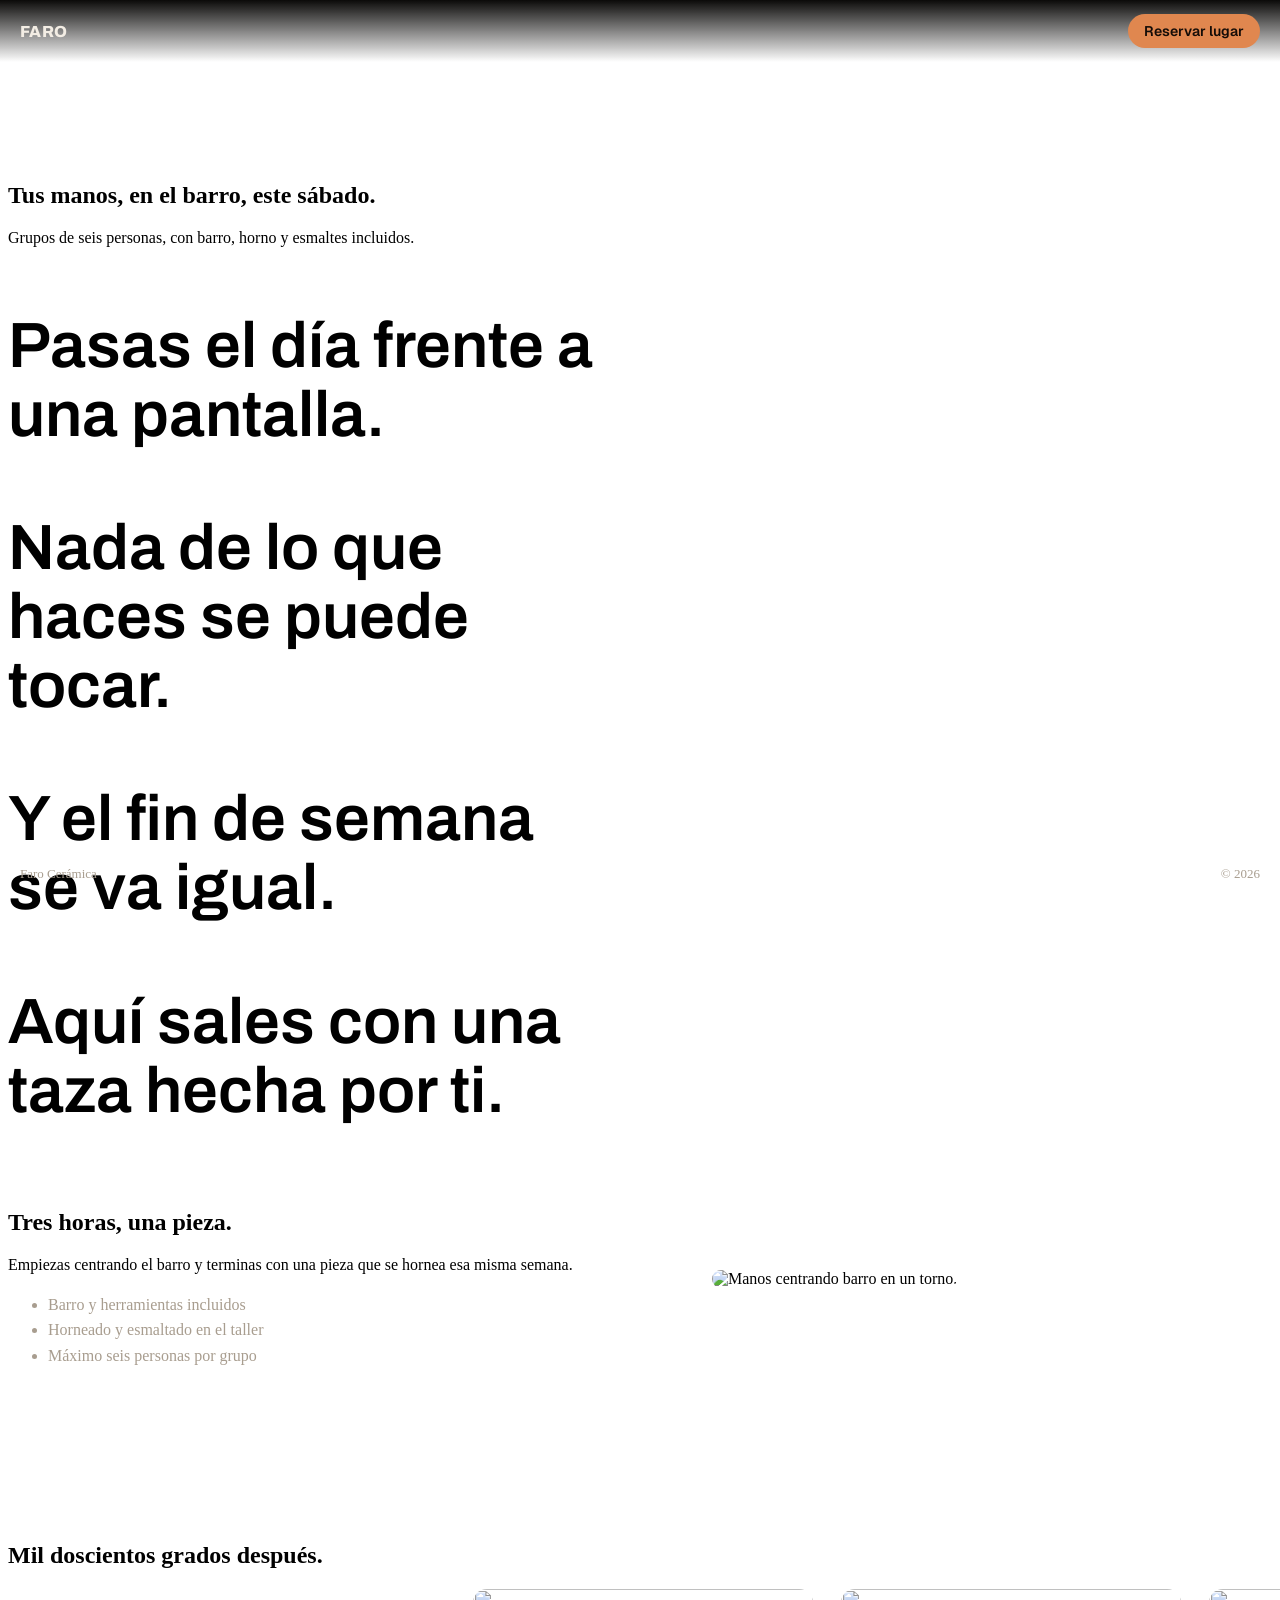
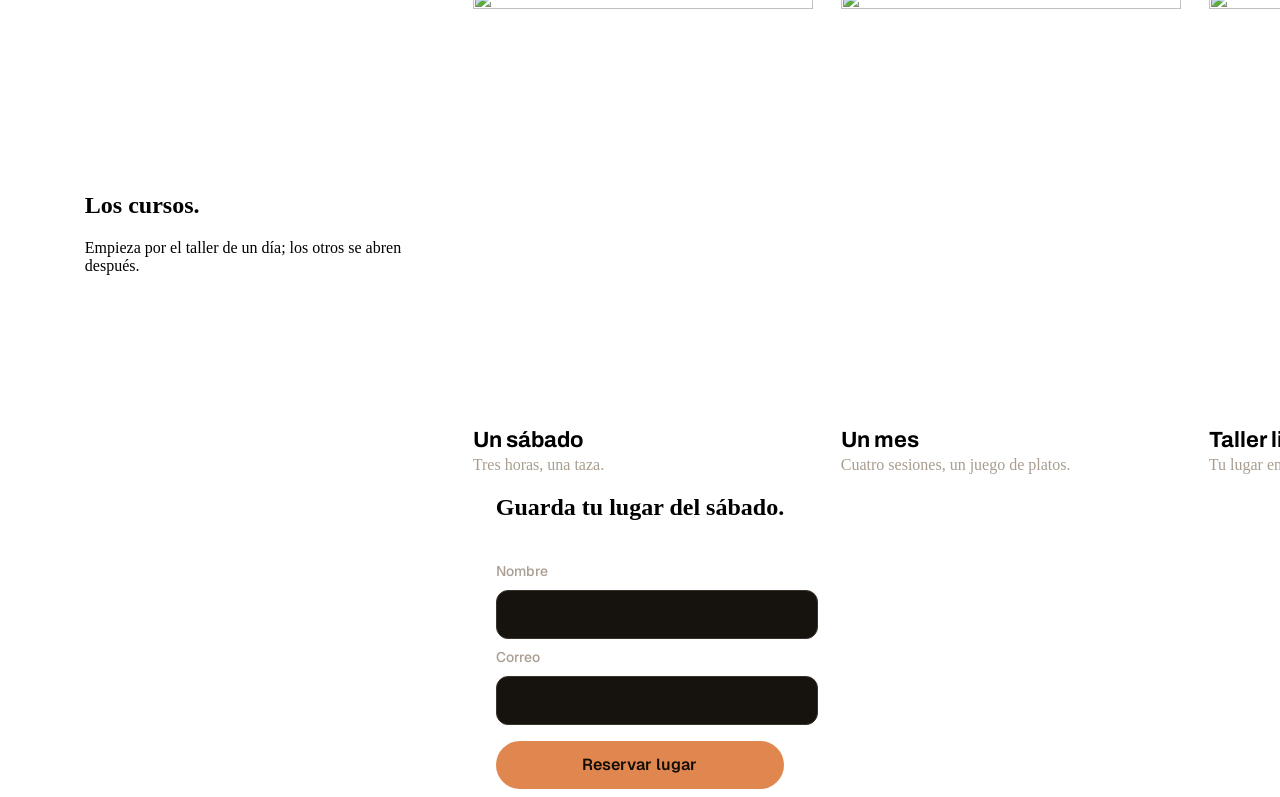
==== tests/fixture/index.html @ 62a63890 "hls-ai-studio 0.1.0: migrar sitios de scroll-craft a GoHighLevel AI Studio Skill migrar-a-ai-studio " ====
<!doctype html>
<!--
  Página de prueba del skill migrar-a-ai-studio: un sitio de scroll-craft con lo
  que un alumno suele traer (fuentes de Google, og:image, videos para scrub, un
  formulario, scripts propios, JSON-LD, un selector "body >" y una lista que
  depende de los estilos del navegador). Los assets los genera crear-assets.mjs.
-->
<html lang="es">
<head>
<meta charset="utf-8">
<meta name="viewport" content="width=device-width, initial-scale=1, viewport-fit=cover">
<title>Faro Cerámica · Clases de torno en Monterrey</title>
<meta name="description" content="Aprende torno de alfarero en grupos de seis, con barro, horno y esmaltes incluidos.">
<meta property="og:title" content="Faro Cerámica · Clases de torno">
<meta property="og:image" content="assets/og.jpg">
<meta name="theme-color" content="#0b0a09">
<link rel="icon" href="data:image/svg+xml,<svg xmlns='http://www.w3.org/2000/svg' viewBox='0 0 32 32'><rect width='32' height='32' rx='7' fill='%23c8643b'/></svg>">
<link rel="preconnect" href="https://fonts.googleapis.com">
<link rel="preconnect" href="https://fonts.gstatic.com" crossorigin>
<link rel="stylesheet" href="https://fonts.googleapis.com/css2?family=Archivo:wght@600;800&family=Geist:wght@400;500&display=swap">
<link rel="stylesheet" href="scrollcraft.css">
<style>
  :root {
    --sc-canvas:     #0b0a09;
    --sc-surface:    #16130f;
    --sc-ink:        #f3ede4;
    --sc-ink-soft:   #a89d8f;
    --sc-accent:     #e0874f;
    --sc-accent-ink: #140c07;
    --sc-font-display: "Archivo", system-ui, sans-serif;
    --sc-font-text:    "Geist", system-ui, sans-serif;
  }
  body > .site-bar {
    position: fixed; inset: 0 0 auto 0; z-index: 20;
    display: flex; justify-content: space-between; align-items: center;
    padding: calc(14px + env(safe-area-inset-top, 0px)) 20px 14px;
    background: linear-gradient(var(--sc-canvas), transparent);
  }
  .marca { font-family: var(--sc-font-display); font-weight: 800; letter-spacing: .02em; color: var(--sc-ink); text-decoration: none; }
  .site-bar .cta { padding: 10px 16px; font-size: 14px; }
  .cta {
    display: inline-flex; align-items: center; gap: 8px;
    padding: 16px 26px; border-radius: 999px;
    background: var(--sc-accent); color: var(--sc-accent-ink);
    font: 600 16px/1 var(--sc-font-text); text-decoration: none; border: 0; cursor: pointer;
  }
  .argument p { font: 600 clamp(28px, 5vw, 64px)/1.08 var(--sc-font-display); max-width: 16ch; }
  .split { display: grid; grid-template-columns: 1fr 1fr; gap: clamp(24px, 5vw, 72px); align-items: center; }
  .split img { width: 100%; height: auto; border-radius: 18px; }
  .lista { margin: 18px 0 0; color: var(--sc-ink-soft); line-height: 1.6; }
  .rail { display: flex; gap: 28px; padding: 0 6vw; align-items: center; height: 100%; }
  .rail__lead { flex: 0 0 min(360px, 70vw); }
  .item { flex: 0 0 min(340px, 72vw); }
  .item img { width: 100%; aspect-ratio: 4 / 5; object-fit: cover; border-radius: 14px; }
  .item h3 { font-family: var(--sc-font-display); font-size: 22px; margin: 14px 0 4px; }
  .item p { color: var(--sc-ink-soft); margin: 0; }
  .close { display: grid; place-items: center; text-align: center; }
  .close__inner { display: grid; gap: 22px; justify-items: center; padding: 0 20px; }
  .registro { display: grid; gap: 10px; width: min(420px, 100%); text-align: left; }
  .registro label { font: 500 14px/1.2 var(--sc-font-text); color: var(--sc-ink-soft); }
  .registro input { width: 100%; padding: 14px 16px; border-radius: 12px; border: 1px solid #3a332b; background: var(--sc-surface); color: var(--sc-ink); font: 400 16px/1.2 var(--sc-font-text); }
  .registro .cta { justify-self: stretch; justify-content: center; margin-top: 6px; }
  .registro[data-estado="enviado"]::after { content: "¡Listo! Te escribimos hoy."; color: var(--sc-accent); }
  .foot { position: absolute; inset: auto 0 0 0; padding: 18px 20px calc(18px + env(safe-area-inset-bottom, 0px)); display: flex; justify-content: space-between; color: var(--sc-ink-soft); font-size: 13px; }
  @media (max-width: 760px) {
    .split { grid-template-columns: 1fr; }
    .site-bar .cta { display: none; }
  }
</style>
<script type="application/ld+json">{"@context":"https://schema.org","@type":"LocalBusiness","name":"Faro Cerámica"}</script>
</head>
<body>

<span data-sc-progress></span>
<div class="sc-grain" aria-hidden="true"></div>

<header class="site-bar">
  <a class="marca" href="#top">FARO</a>
  <a class="cta" href="#join">Reservar lugar</a>
</header>

<main id="top">

  <section data-sc-act="scrub" data-sc-span="2.6" data-sc-dwell="0.34" data-sc-drift="#0b0a09">
    <div data-sc-stage>
      <img class="sc-stage__poster" src="assets/01-poster.webp" alt="">
      <video data-sc-scrub data-sc-src="assets/01.mp4"
             data-sc-src-mobile="assets/01-m.mp4" muted playsinline></video>
      <div class="sc-scrim sc-scrim--lead" aria-hidden="true"></div>
      <div class="sc-copy sc-copy--lead" data-sc-cue="0 0.78 0">
        <h1 class="sc-display sc-display--xl" data-sc-kinetic="lines">Tus manos, en el barro, este sábado.</h1>
        <p class="sc-body">Grupos de seis personas, con barro, horno y esmaltes incluidos.</p>
      </div>
    </div>
  </section>

  <section data-sc-act="pin" data-sc-span="3.4" data-sc-drift="#16130f">
    <div data-sc-stage class="argument">
      <p data-sc-cue="0 0.32 0">Pasas el día frente a una pantalla.</p>
      <p data-sc-cue="0.26 0.60">Nada de lo que haces se puede tocar.</p>
      <p data-sc-cue="0.54 0.88">Y el fin de semana se va igual.</p>
      <p data-sc-cue="0.82">Aquí sales con una taza hecha por ti.</p>
    </div>
  </section>

  <section class="sc-section" data-sc-act="flow" data-sc-drift="#100e0c">
    <div class="sc-wrap split">
      <div class="sc-stack" data-sc-in data-sc-stagger="70">
        <h2 class="sc-display sc-display--lg">Tres horas, una pieza.</h2>
        <p class="sc-body">Empiezas centrando el barro y terminas con una pieza que se hornea esa misma semana.</p>
        <ul class="lista">
          <li>Barro y herramientas incluidos</li>
          <li>Horneado y esmaltado en el taller</li>
          <li>Máximo seis personas por grupo</li>
        </ul>
      </div>
      <figure data-sc-reveal="left" data-sc-reveal-at="0.18 0.62">
        <img src="assets/03.webp" width="1920" height="1080" alt="Manos centrando barro en un torno.">
      </figure>
    </div>
  </section>

  <section data-sc-act="scrub" data-sc-span="2.2" data-sc-dwell="0.28" data-sc-drift="#12100d">
    <div data-sc-stage>
      <img class="sc-stage__poster" src="assets/04-poster.webp" alt="">
      <video data-sc-scrub data-sc-src="assets/04.mp4"
             data-sc-src-mobile="assets/04-m.mp4" muted playsinline></video>
      <div class="sc-scrim sc-scrim--trail" aria-hidden="true"></div>
      <div class="sc-copy sc-copy--trail" data-sc-cue="0.14 0.86">
        <h2 class="sc-display sc-display--lg" data-sc-kinetic="lines">Mil doscientos grados después.</h2>
      </div>
    </div>
  </section>

  <section data-sc-act="pan" data-sc-span="3.2" data-sc-drift="#0e0c0a">
    <div data-sc-stage>
      <div class="rail" data-sc-pan="0.06">
        <div class="rail__lead sc-stack">
          <h2 class="sc-display sc-display--md">Los cursos.</h2>
          <p class="sc-body">Empieza por el taller de un día; los otros se abren después.</p>
        </div>
        <article class="item"><div data-sc-tilt="6"><img src="assets/item-1.webp" alt=""></div><h3>Un sábado</h3><p>Tres horas, una taza.</p></article>
        <article class="item"><div data-sc-tilt="6"><img src="assets/item-2.webp" alt=""></div><h3>Un mes</h3><p>Cuatro sesiones, un juego de platos.</p></article>
        <article class="item"><div data-sc-tilt="6"><img src="assets/item-3.webp" alt=""></div><h3>Taller libre</h3><p>Tu lugar en el torno cuando quieras.</p></article>
      </div>
    </div>
  </section>

  <section id="join" data-sc-act="pin" data-sc-span="1.15" data-sc-drift="#0b0a09">
    <div data-sc-stage class="close" data-sc-spotlight>
      <div class="close__inner">
        <h2 class="sc-display sc-display--lg" data-sc-cue="0.06" data-sc-kinetic="lines">Guarda tu lugar del sábado.</h2>
        <form class="registro" action="https://example.com/gracias" data-sc-cue="0.06" data-sc-rise="0">
          <label for="f-nombre">Nombre</label>
          <input id="f-nombre" name="nombre" autocomplete="given-name" required>
          <label for="f-correo">Correo</label>
          <input id="f-correo" name="email" type="email" autocomplete="email" required>
          <button class="cta" type="submit">Reservar lugar</button>
        </form>
      </div>
      <footer class="foot"><span>Faro Cerámica</span><span>© <span id="anio">2026</span></span></footer>
    </div>
  </section>

</main>

<script src="scrollcraft.js"></script>
<script>
  ScrollCraft.mount(document.body);
  document.getElementById('anio').textContent = String(new Date().getFullYear());
  document.documentElement.dataset.scriptPropio = 'si';
  // the kind of code a student pastes in: it waits for events that, in AI Studio,
  // already happened by the time it runs
  document.addEventListener('DOMContentLoaded', function () { document.documentElement.dataset.domListo = 'si'; });
  window.addEventListener('load', function () { document.body.dataset.cargada = 'si'; });
</script>
<script type="module">
  document.documentElement.classList.add('js-modulo');
</script>
</body>
</html>
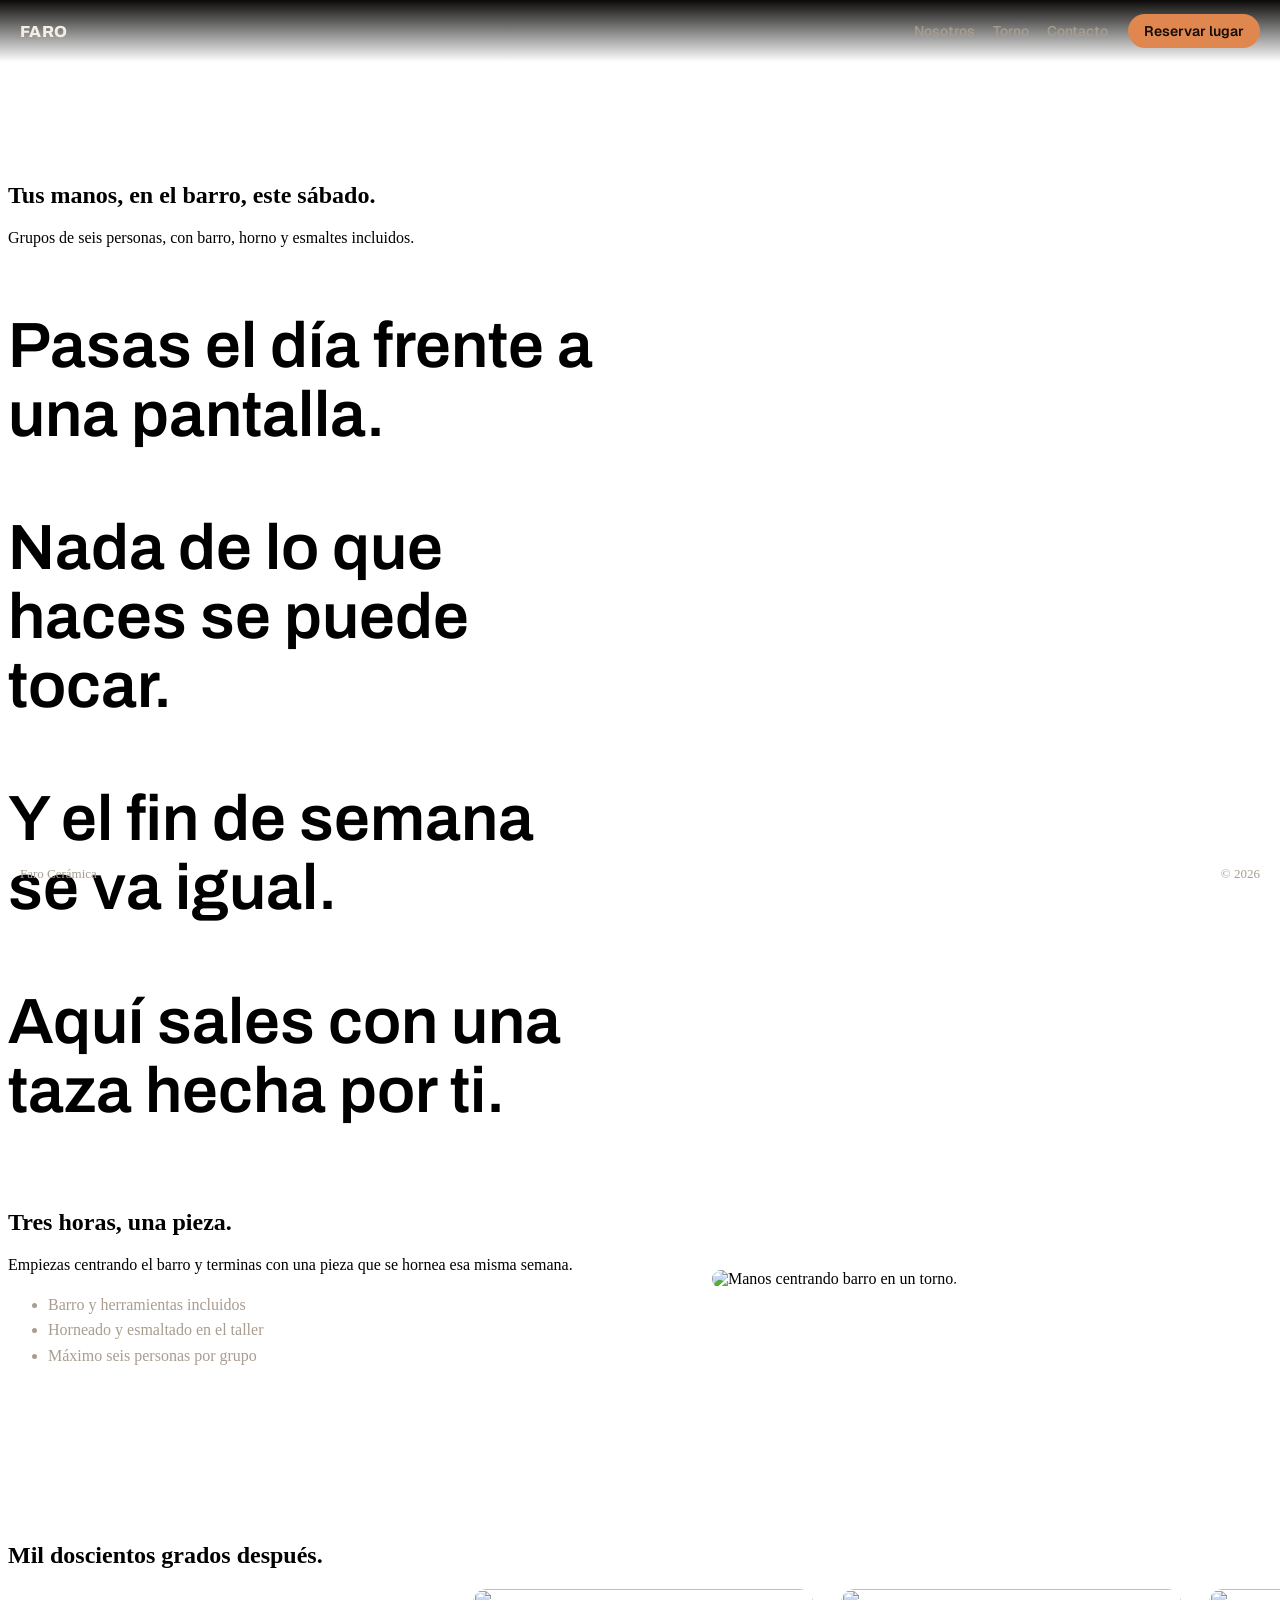
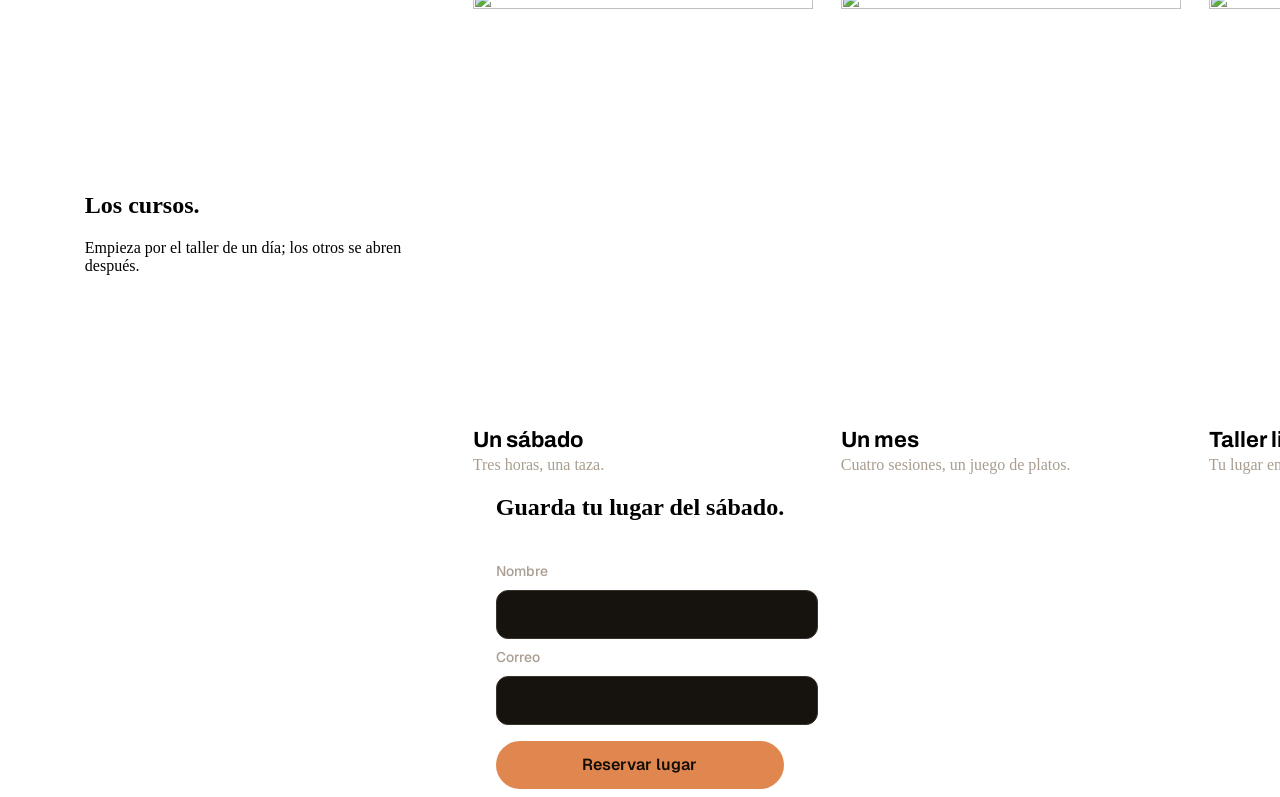
==== commit cdc3ed62: "0.3.0: sitios de varias páginas (contacto, nosotros, servicios) - Skill nuevo agregar-pagina: MARCA." ====
--- a/tests/fixture/index.html
+++ b/tests/fixture/index.html
@@ -19,31 +19,8 @@
 <link rel="preconnect" href="https://fonts.gstatic.com" crossorigin>
 <link rel="stylesheet" href="https://fonts.googleapis.com/css2?family=Archivo:wght@600;800&family=Geist:wght@400;500&display=swap">
 <link rel="stylesheet" href="scrollcraft.css">
+<link rel="stylesheet" href="sitio.css">
 <style>
-  :root {
-    --sc-canvas:     #0b0a09;
-    --sc-surface:    #16130f;
-    --sc-ink:        #f3ede4;
-    --sc-ink-soft:   #a89d8f;
-    --sc-accent:     #e0874f;
-    --sc-accent-ink: #140c07;
-    --sc-font-display: "Archivo", system-ui, sans-serif;
-    --sc-font-text:    "Geist", system-ui, sans-serif;
-  }
-  body > .site-bar {
-    position: fixed; inset: 0 0 auto 0; z-index: 20;
-    display: flex; justify-content: space-between; align-items: center;
-    padding: calc(14px + env(safe-area-inset-top, 0px)) 20px 14px;
-    background: linear-gradient(var(--sc-canvas), transparent);
-  }
-  .marca { font-family: var(--sc-font-display); font-weight: 800; letter-spacing: .02em; color: var(--sc-ink); text-decoration: none; }
-  .site-bar .cta { padding: 10px 16px; font-size: 14px; }
-  .cta {
-    display: inline-flex; align-items: center; gap: 8px;
-    padding: 16px 26px; border-radius: 999px;
-    background: var(--sc-accent); color: var(--sc-accent-ink);
-    font: 600 16px/1 var(--sc-font-text); text-decoration: none; border: 0; cursor: pointer;
-  }
   .argument p { font: 600 clamp(28px, 5vw, 64px)/1.08 var(--sc-font-display); max-width: 16ch; }
   .split { display: grid; grid-template-columns: 1fr 1fr; gap: clamp(24px, 5vw, 72px); align-items: center; }
   .split img { width: 100%; height: auto; border-radius: 18px; }
@@ -64,7 +41,6 @@
   .foot { position: absolute; inset: auto 0 0 0; padding: 18px 20px calc(18px + env(safe-area-inset-bottom, 0px)); display: flex; justify-content: space-between; color: var(--sc-ink-soft); font-size: 13px; }
   @media (max-width: 760px) {
     .split { grid-template-columns: 1fr; }
-    .site-bar .cta { display: none; }
   }
 </style>
 <script type="application/ld+json">{"@context":"https://schema.org","@type":"LocalBusiness","name":"Faro Cerámica"}</script>
@@ -75,7 +51,12 @@
 <div class="sc-grain" aria-hidden="true"></div>
 
 <header class="site-bar">
-  <a class="marca" href="#top">FARO</a>
+  <a class="marca" href="index.html">FARO</a>
+  <nav class="menu" aria-label="Páginas">
+    <a href="nosotros.html">Nosotros</a>
+    <a href="servicios/torno.html">Torno</a>
+    <a href="contacto.html">Contacto</a>
+  </nav>
   <a class="cta" href="#join">Reservar lugar</a>
 </header>
 
--- a/tests/fixture/sitio.css
+++ b/tests/fixture/sitio.css
@@ -0,0 +1,34 @@
+/* Faro Cerámica: lo que comparten todas las páginas del sitio. */
+:root {
+  --sc-canvas:     #0b0a09;
+  --sc-surface:    #16130f;
+  --sc-ink:        #f3ede4;
+  --sc-ink-soft:   #a89d8f;
+  --sc-accent:     #e0874f;
+  --sc-accent-ink: #140c07;
+  --sc-font-display: "Archivo", system-ui, sans-serif;
+  --sc-font-text:    "Geist", system-ui, sans-serif;
+}
+body > .site-bar {
+  position: fixed; inset: 0 0 auto 0; z-index: 20;
+  display: flex; justify-content: space-between; align-items: center; gap: 20px;
+  padding: calc(14px + env(safe-area-inset-top, 0px)) 20px 14px;
+  background: linear-gradient(var(--sc-canvas), transparent);
+}
+.marca { font-family: var(--sc-font-display); font-weight: 800; letter-spacing: .02em; color: var(--sc-ink); text-decoration: none; }
+.menu { display: flex; gap: 18px; margin-left: auto; }
+.menu a { color: var(--sc-ink-soft); text-decoration: none; font: 500 14px/1 var(--sc-font-text); }
+.menu a:hover { color: var(--sc-ink); }
+.site-bar .cta { padding: 10px 16px; font-size: 14px; }
+.cta {
+  display: inline-flex; align-items: center; gap: 8px;
+  padding: 16px 26px; border-radius: 999px;
+  background: var(--sc-accent); color: var(--sc-accent-ink);
+  font: 600 16px/1 var(--sc-font-text); text-decoration: none; border: 0; cursor: pointer;
+}
+.pie { display: flex; justify-content: space-between; gap: 16px; padding: 28px 20px calc(28px + env(safe-area-inset-bottom, 0px)); border-top: 1px solid #2a241d; color: var(--sc-ink-soft); font-size: 14px; }
+.pie a { color: var(--sc-ink-soft); }
+@media (max-width: 760px) {
+  .menu { display: none; }
+  .site-bar .cta { display: none; }
+}
